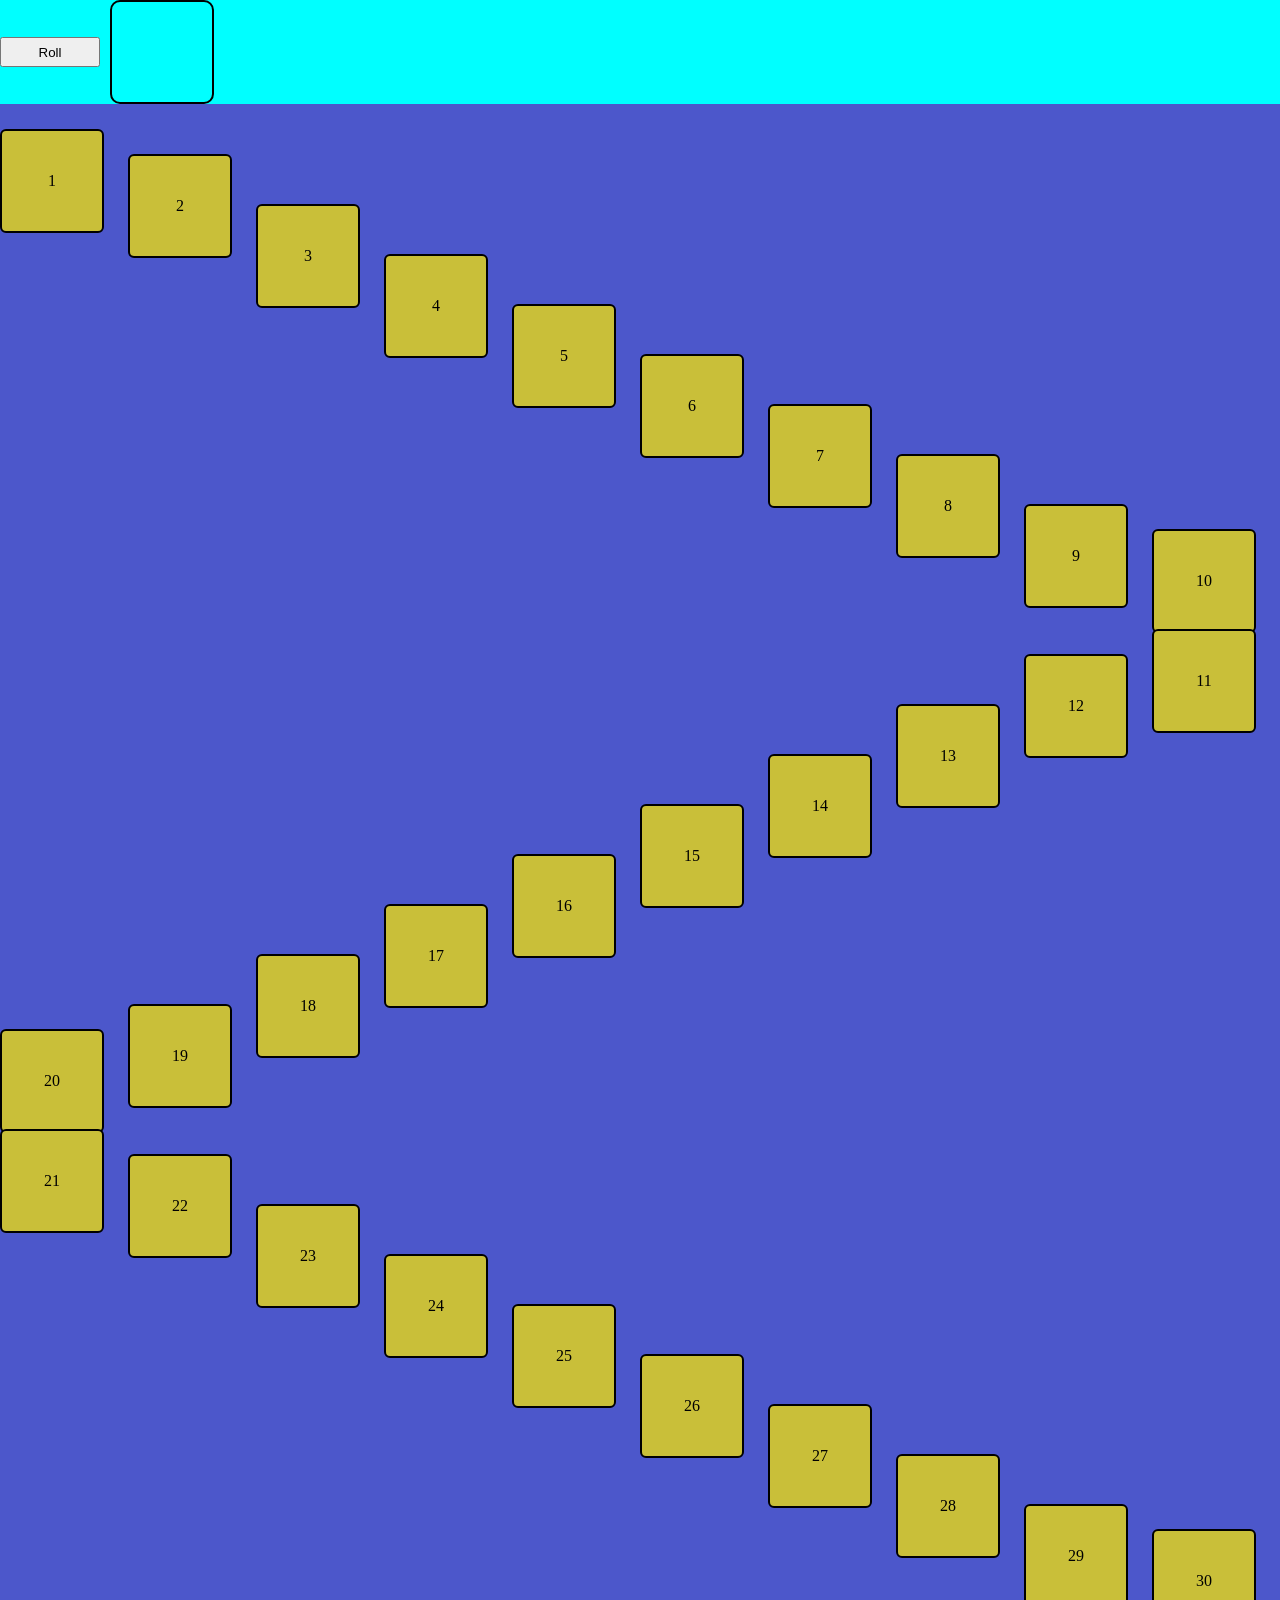
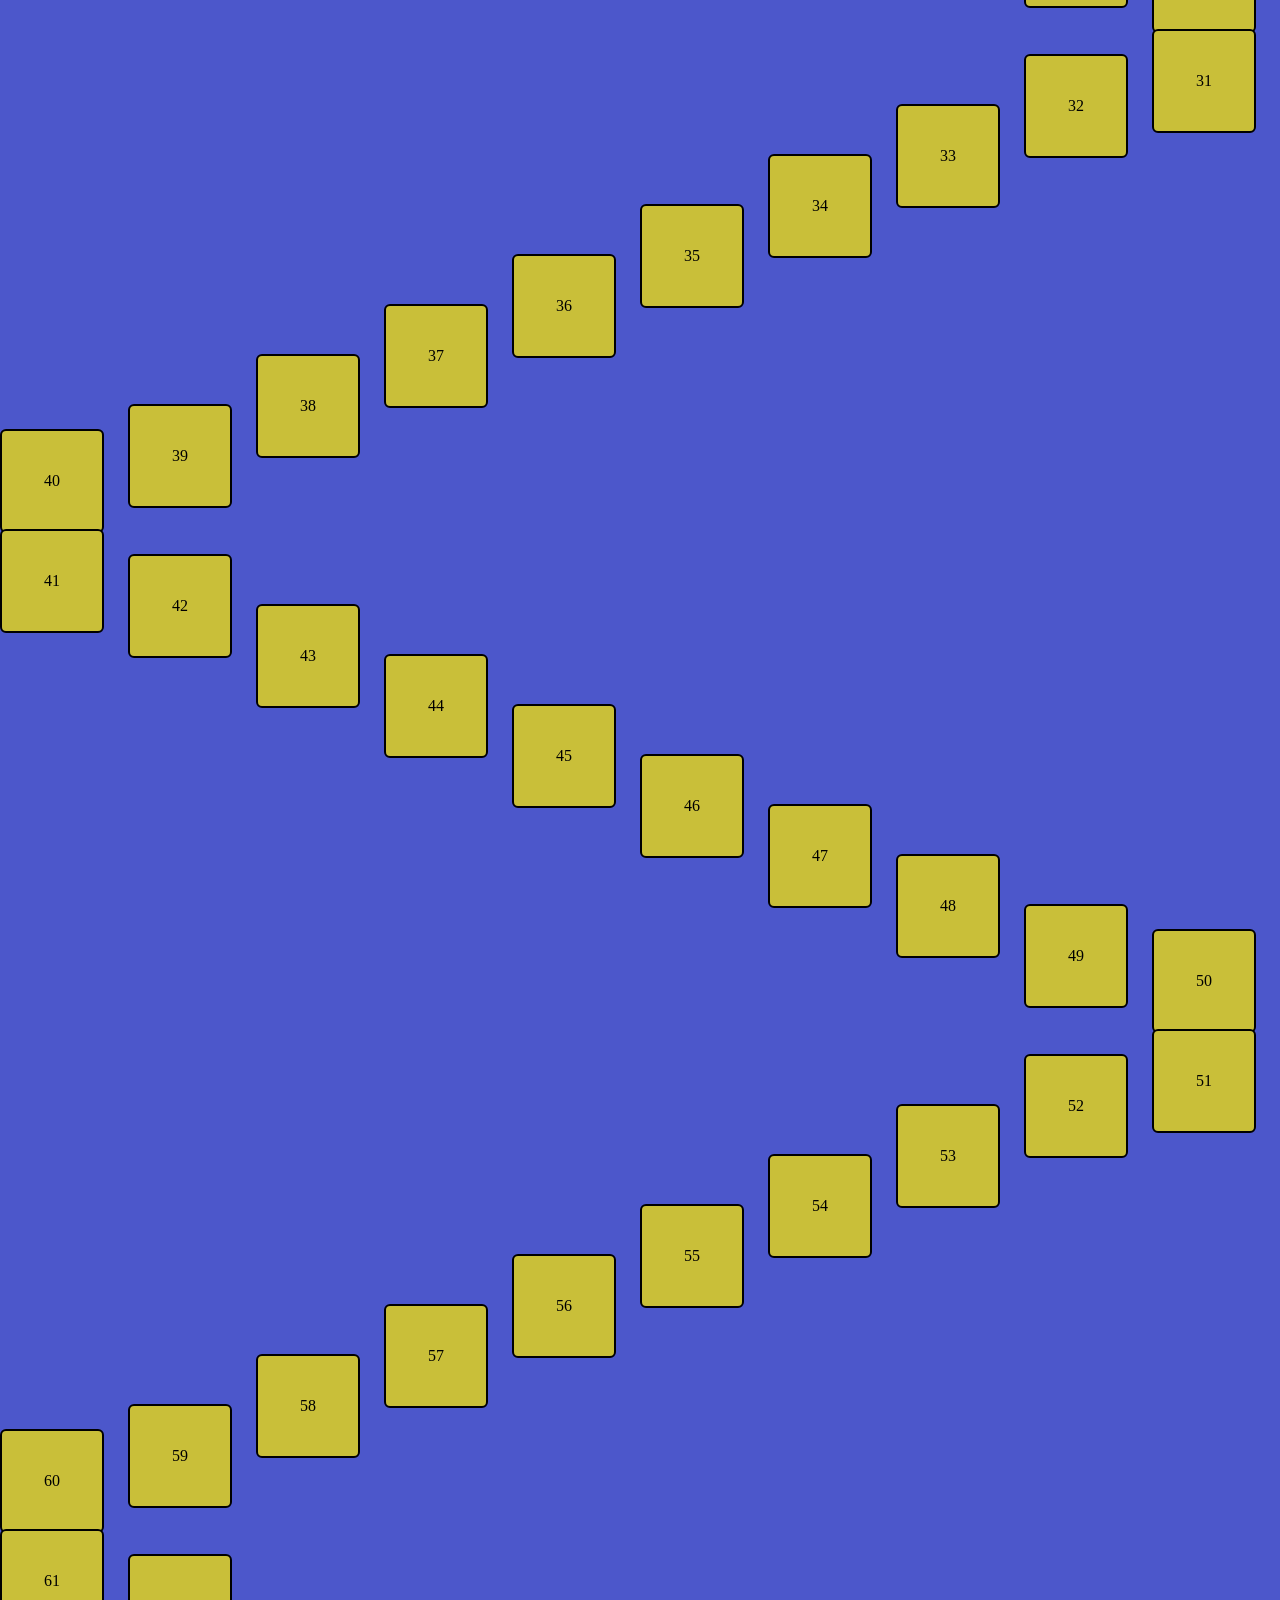
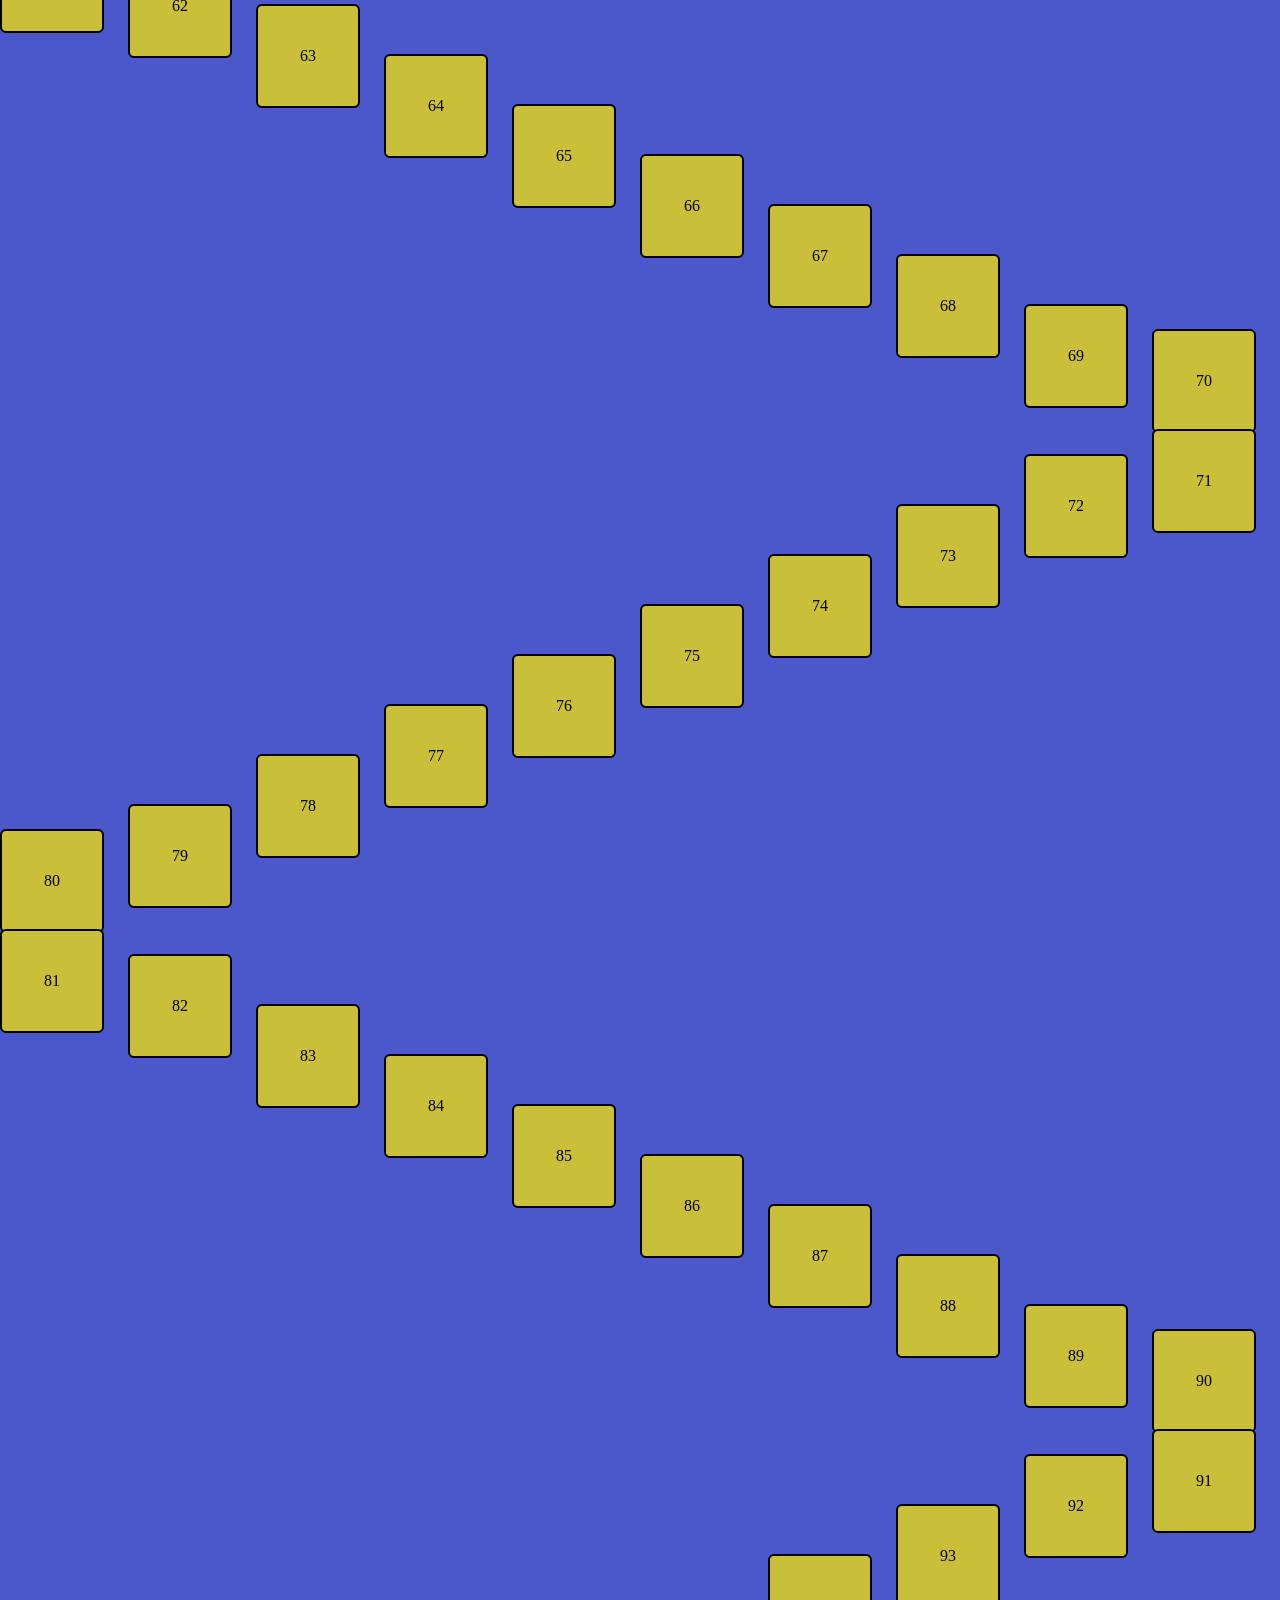
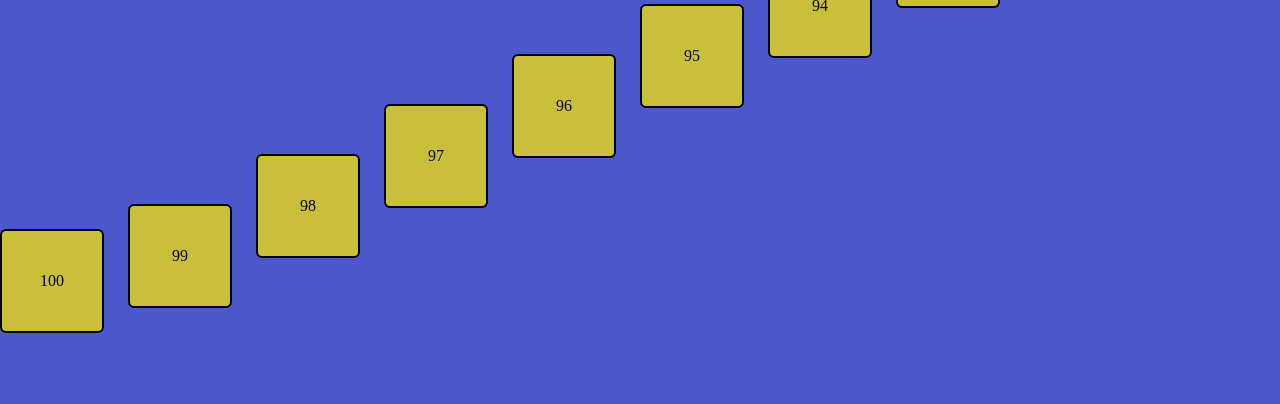
==== crazyAdventure/crazyAdventure.html @ 448a8ff9 "initial commit" ====
<!DOCTYPE html>
<html lang="en">

<head>
    <meta charset="UTF-8">
    <meta name="viewport" content="width=device-width, initial-scale=1.0">
    <title>Crazy Adventure</title>
    <link rel="stylesheet" href="style.css">
</head>

<body>
    <div id="status">
        <button id="roll" style="width: 100px; height: 30px;">Roll</button>
        <div id="dice"></div>
    </div>
    <div id="board"></div>
    <div id="player1"></div>

    <script>
        let Q = 0;
        let p = 0;
        let specialCells = {
            5: 35,
            7: 13,
            9: 2,
            26: 58,
            37: 25,
            65: 45,
            38: 61,
            73: 84
        }
        document.getElementById('roll').addEventListener(
            'click', () => {
                p = 1 + Math.floor(Math.random() * 6);
                setTimeout(
                    () => { document.getElementById('dice').innerText = `${p}` }, 1050
                )
                setTimeout(
                    () => { document.getElementById('dice').classList.add("rollAnimation") }, 50
                )

            })
        document.getElementById('dice').addEventListener(
            "animationend", () => {
                document.getElementById('dice').classList.remove("rollAnimation");
                let target = Q + p;
                if (target > 100) { target = target - p }
                let step = Q + 1;
                const board = document.getElementById('board');
                const player1 = document.getElementById('player1');
                const moveInterval = setInterval(() => {
                    if (step > target) {
                        clearInterval(moveInterval);
                        Q = step - 1;
                        if (specialCells[Q]) {
                            const jumpTo = specialCells[Q];
                            setTimeout(
                                () => {
                                    player1.style.display = "block";
                                    board.querySelectorAll(".cell")[jumpTo - 1].appendChild(player1);
                                    player1.scrollIntoView({
                                        behavior: "smooth",
                                        block: "center",
                                    })
                                    Q = jumpTo;
                                }, 300
                            )

                        }
                        return;
                    }
                    player1.style.display = "block";
                    board.querySelectorAll(".cell")[step - 1].appendChild(player1);
                    player1.scrollIntoView({
                        behavior: "smooth",
                        block: "center",
                        inline: "center"
                    }); step++
                }, 300)
            })
        let path = [];
        for (let i = 0; i < 100; i++) {
            let cols = 10;
            let col = i % 10;
            let row = Math.floor(i / cols);
            if (row % 2 === 1) { col = cols - 1 - col }
            path.push({ x: col * 10, y: i * 50 })
        }
        path.forEach(
            (p, i) => {
                const cell = document.createElement("div");
                cell.classList.add("cell");
                cell.style.left = `${p.x}%`;
                if ((i + 1) % 10 === 0) { cell.style.top = `${(i * 50) - 25}px` }
                else if ((i + 1) % 10 === 1) { cell.style.top = `${(i * 50) + 25}px` }
                else { cell.style.top = `${p.y}px`; }
                cell.textContent = i + 1;
                document.getElementById('board').appendChild(cell);
            })

    </script>
</body>

</html>
---- crazyAdventure/style.css ----
* {
    margin: 0;
    padding: 0;
}

#status {
    display: flex;
    gap: 10px;
    align-items: center;
    background-color: aqua;
    position: sticky;
    z-index: 10;
    top: 0;
}

#dice {
    width: 100px;
    height: 100px;
    border: 2px solid black;
    border-radius: 10px;
    font-size: 64px;
    text-align: center;
}

@keyframes roll {
    0% {
        transform: rotate(0deg);
    }

    100% {
        transform: rotate(360deg);
    }
}

.rollAnimation {
    animation: roll 1.5s ease-in-out;
}

#board {
    background-color: rgb(76, 87, 203);
    position: relative;
    width: 100%;
    height: 5100px;
}

.cell {
    width: 100px;
    height: 100px;
    position: absolute;
    border: 2px solid black;
    border-radius: 6px;
    display: flex;
    justify-content: center;
    align-items: center;
    background-color: rgb(201, 191, 57);
}

@media screen and (max-width: 400px) {
    .cell {
        width: 10vw;
        aspect-ratio: 1/1;
    }
}

#player1 {
    height: 50px;
    width: 50px;
    background-color: rgba(255, 0, 0, 0.416);
    border-radius: 25px;
    display: none;
    position: absolute;
    top: 25px;
    left: 25px;
}
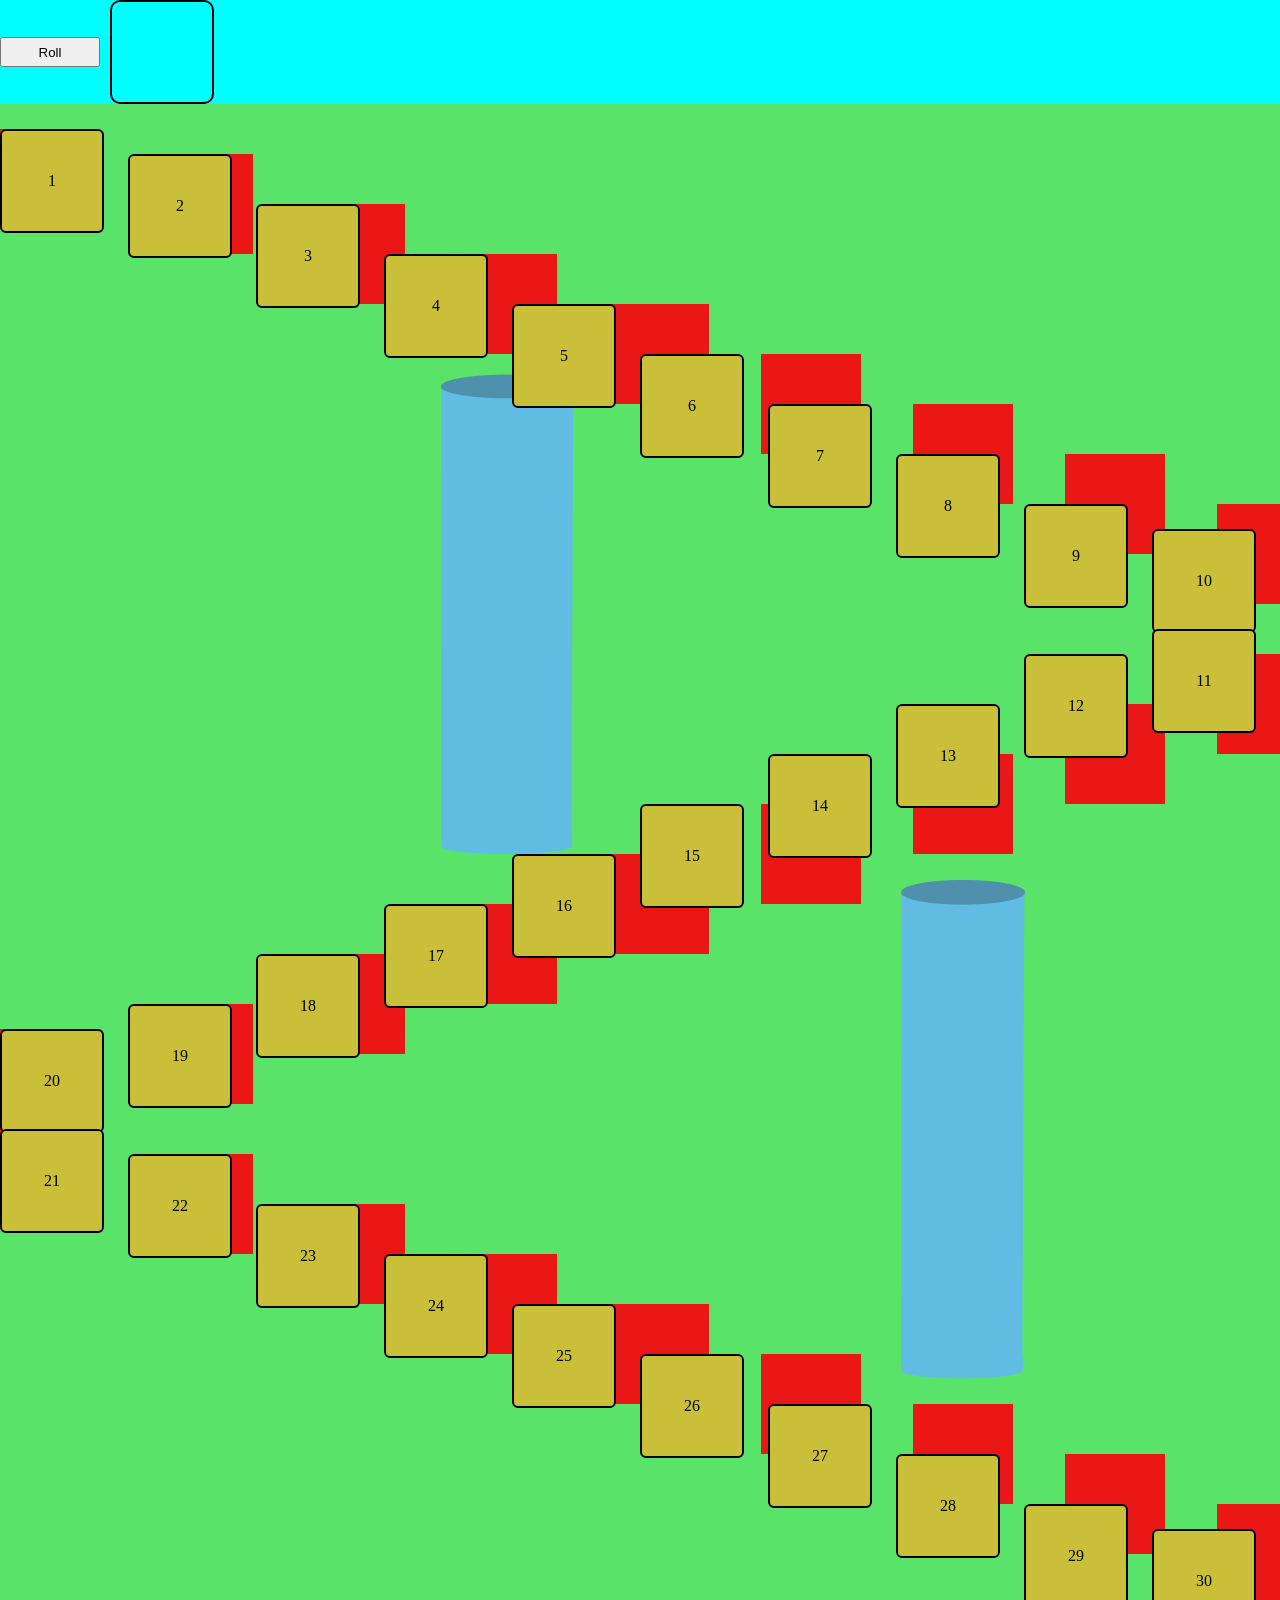
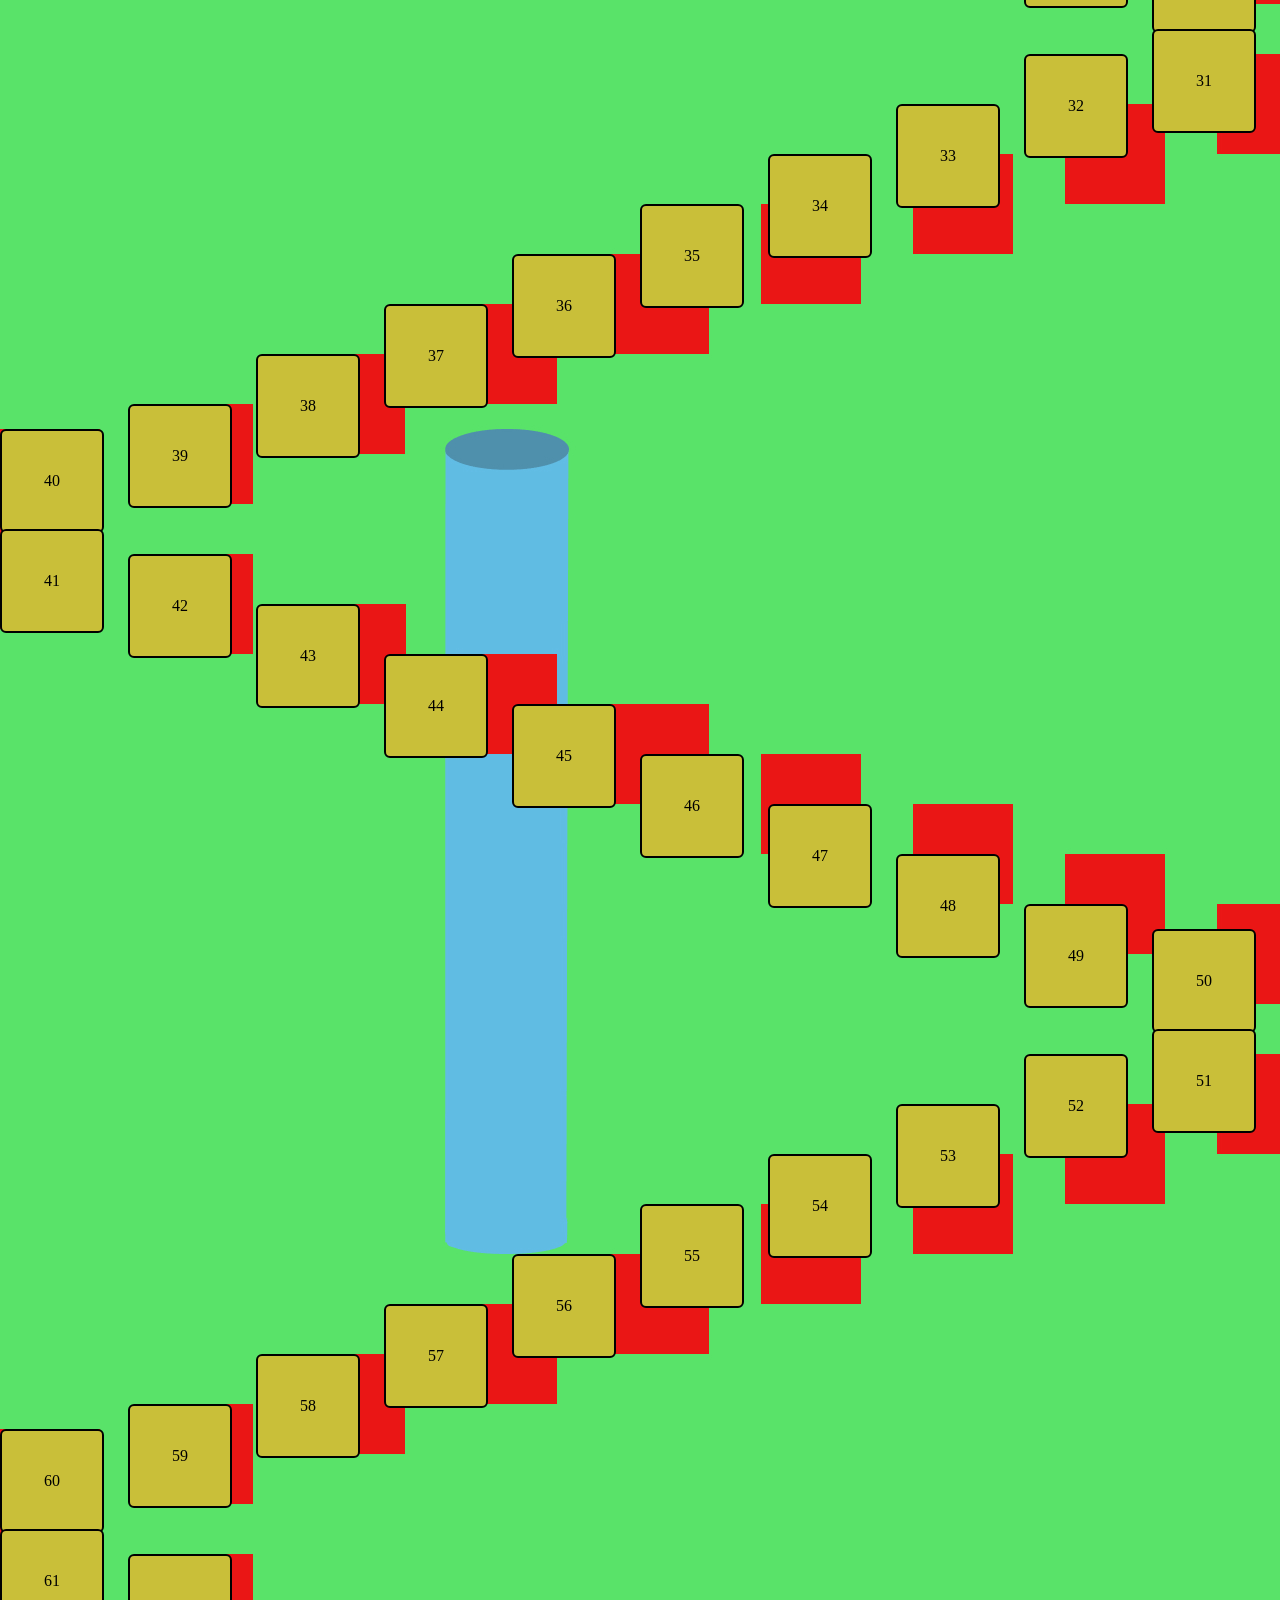
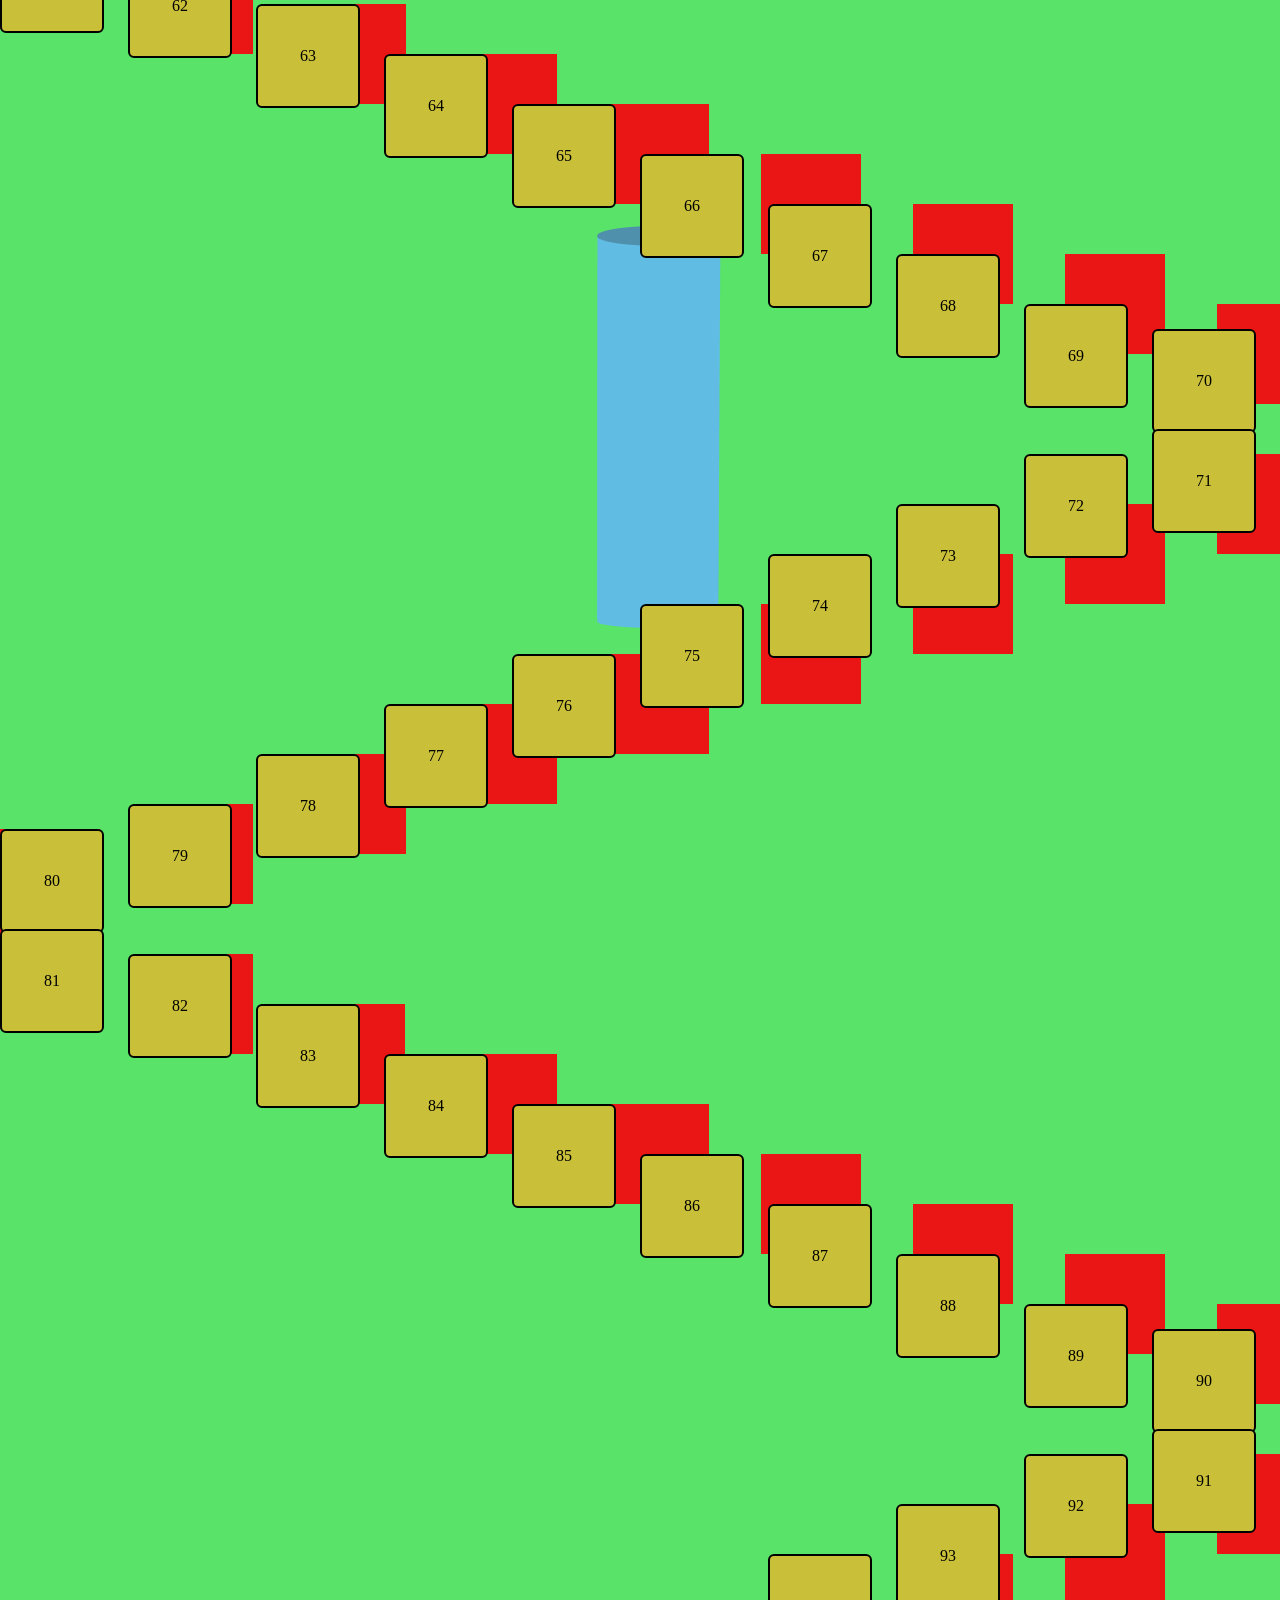
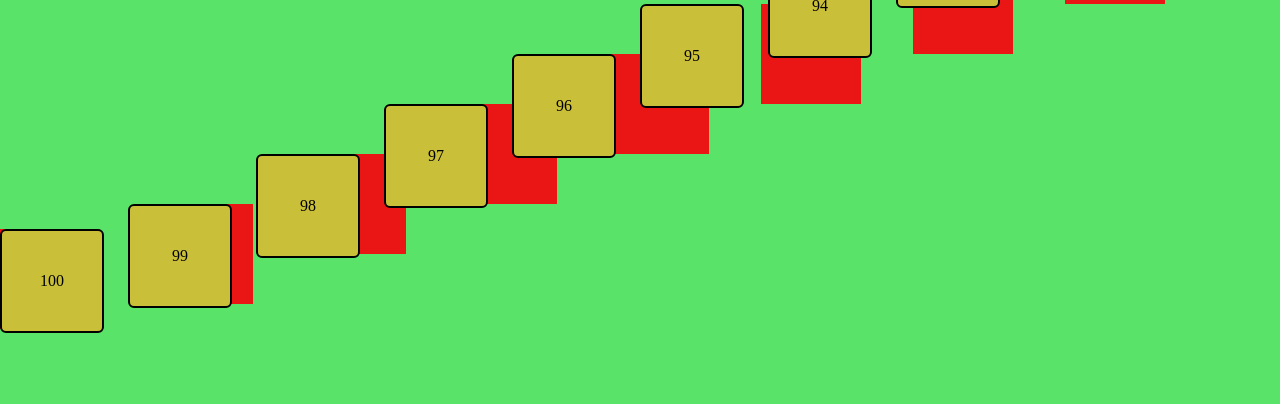
==== commit 431297ce: "new file added" ====
--- a/crazyAdventure/crazyAdventure.html
+++ b/crazyAdventure/crazyAdventure.html
@@ -13,21 +13,18 @@
         <button id="roll" style="width: 100px; height: 30px;">Roll</button>
         <div id="dice"></div>
     </div>
-    <div id="board"></div>
+    <div id="board"> <div id="win"><div id="close">x</div><p>Congratulations 🎉🎉<br>You won</p></div></div>
     <div id="player1"></div>
+   
 
     <script>
         let Q = 0;
         let p = 0;
         let specialCells = {
-            5: 35,
-            7: 13,
-            9: 2,
-            26: 58,
-            37: 25,
-            65: 45,
-            38: 61,
-            73: 84
+           4:16,
+           14:27,
+           37:57,
+           64:76
         }
         document.getElementById('roll').addEventListener(
             'click', () => {
@@ -45,6 +42,7 @@
                 document.getElementById('dice').classList.remove("rollAnimation");
                 let target = Q + p;
                 if (target > 100) { target = target - p }
+                if(target == 100){document.getElementById('win').style.display = "flex"}
                 let step = Q + 1;
                 const board = document.getElementById('board');
                 const player1 = document.getElementById('player1');
@@ -97,6 +95,9 @@
                 cell.textContent = i + 1;
                 document.getElementById('board').appendChild(cell);
             })
+            document.getElementById('close').addEventListener(
+                'click', ()=> {document.getElementById('win').style.display = "none"}
+            )
 
     </script>
 </body>
--- a/crazyAdventure/style.css
+++ b/crazyAdventure/style.css
@@ -41,6 +41,7 @@
     position: relative;
     width: 100%;
     height: 5100px;
+    background-image: url(images/canvas2.jpg);
 }
 
 .cell {
@@ -71,4 +72,28 @@
     position: absolute;
     top: 25px;
     left: 25px;
+}
+#win {
+    height: 50vh;
+    width: 50vw;
+    position: absolute;
+    bottom: 200px;
+    z-index: 10;
+    justify-content: center;
+    align-items: center;
+    background-color: rgb(239, 117, 42);
+    border-radius: 20px;
+      left: 25vw;
+      display: none;
+      font-size: 50px;
+}
+#close {
+    position: absolute;
+    top: 0;
+    right: 0;
+    background-color: rgb(164, 44, 0);
+    font-size: 32px;
+    aspect-ratio: 1;
+    width: 20px;
+    cursor: pointer;
 }
